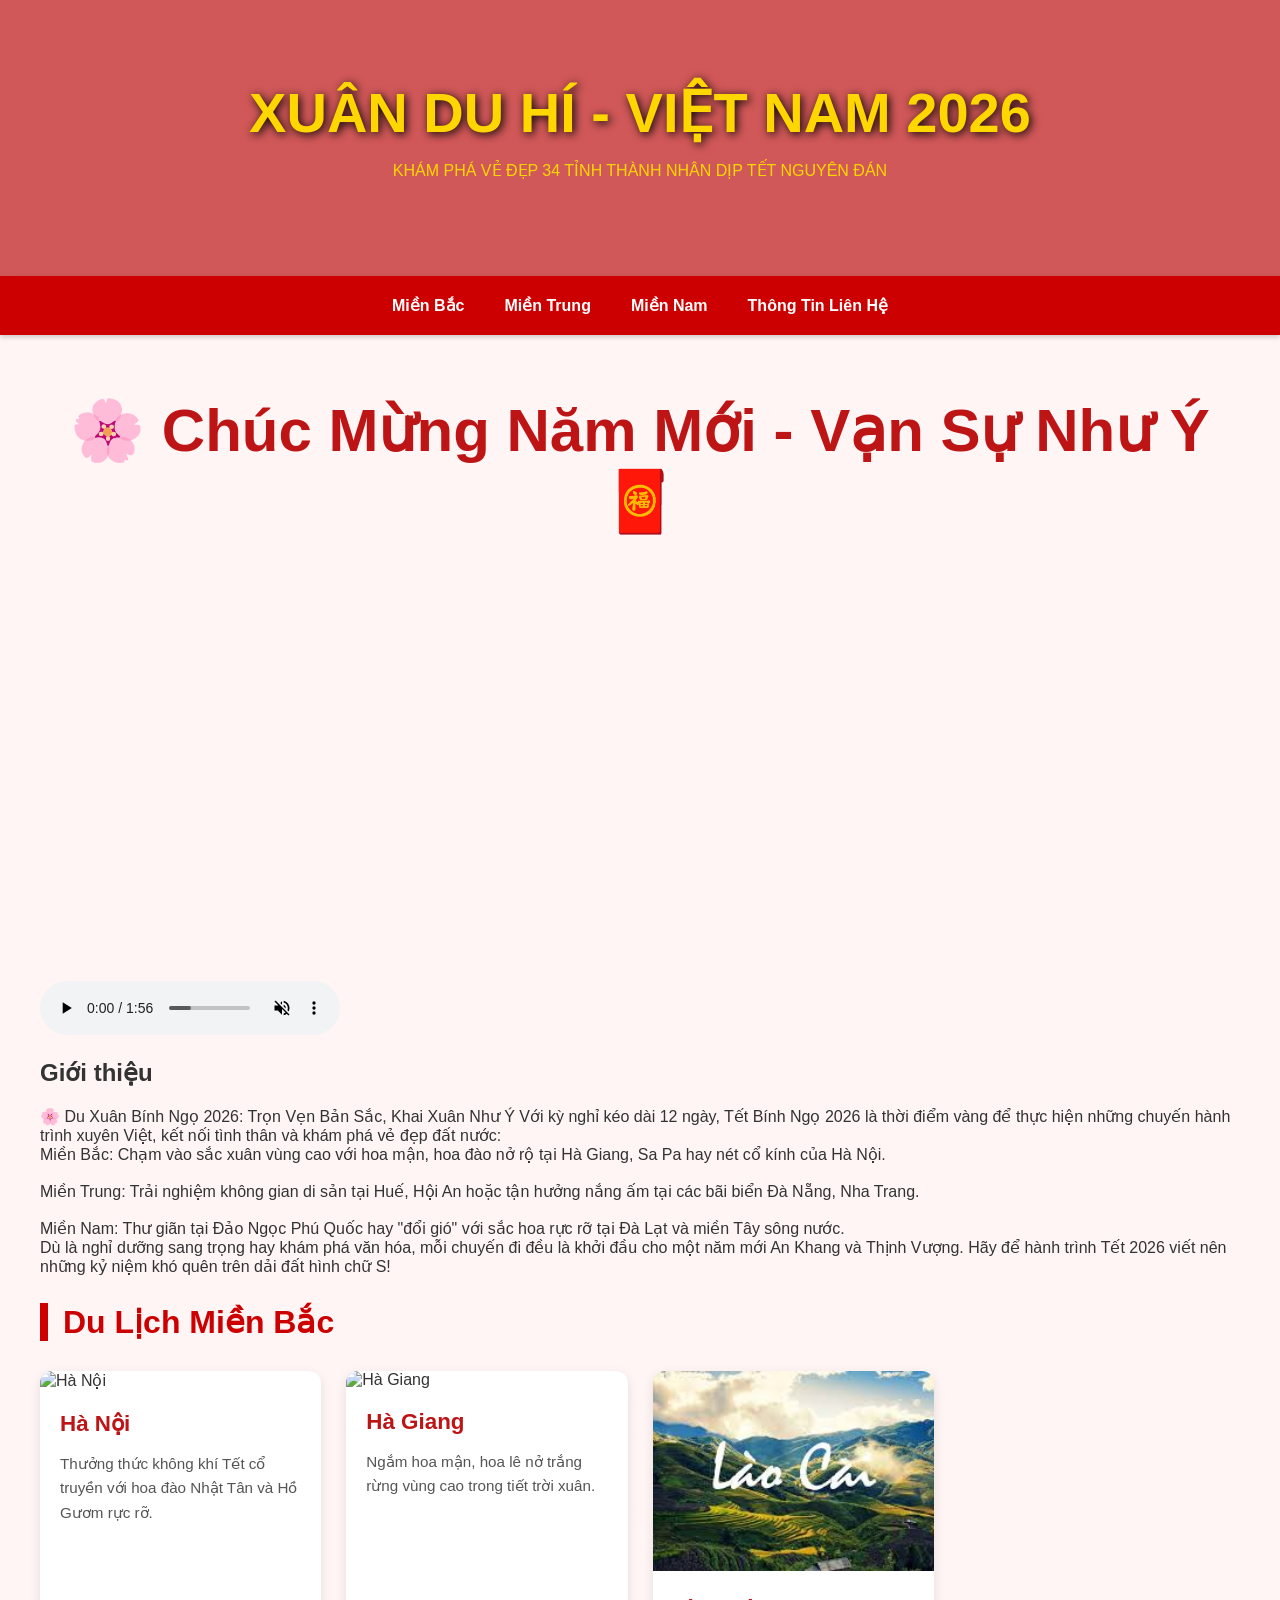
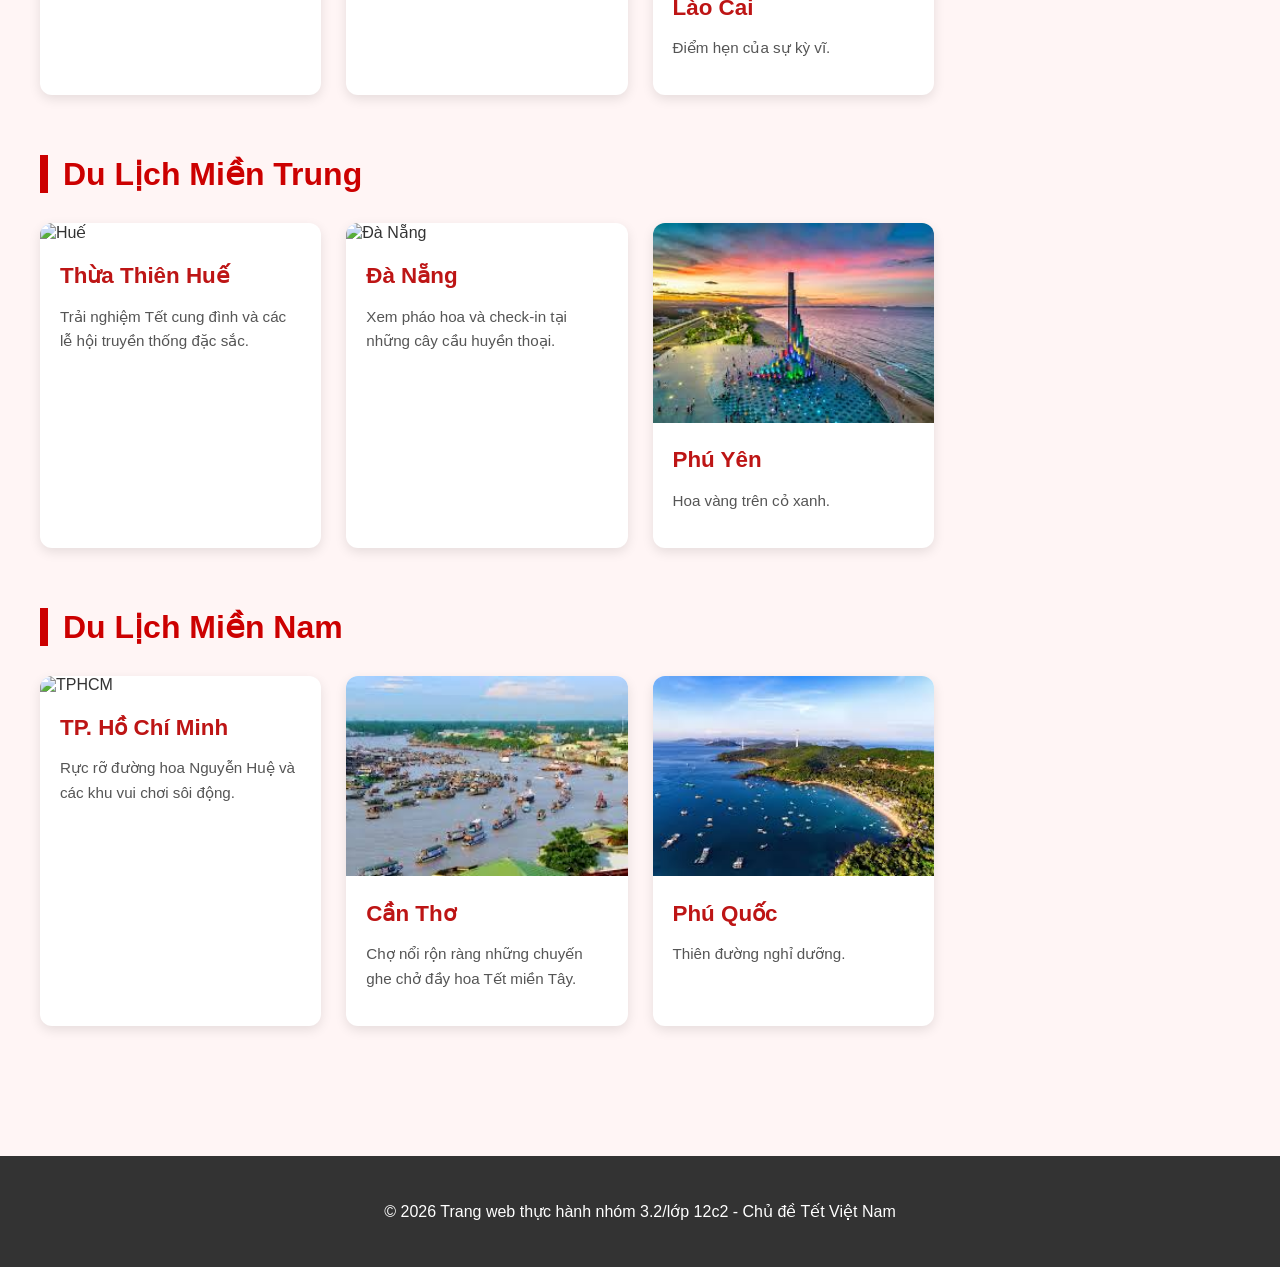
==== index.html @ bf4992bb "Add files via upload" ====
<!DOCTYPE html>
<html>
<head>
    <meta charset="UTF-8">
    <title>DU LỊCH TẾT 34 TỈNH THÀNH VIỆT NAM</title>
   <link rel="stylesheet" href="huyle.css">
</head>
<body>
    <header>
        <h1>XUÂN DU HÍ - VIỆT NAM 2026</h1>
        <p>KHÁM PHÁ VẺ ĐẸP 34 TỈNH THÀNH NHÂN DỊP TẾT NGUYÊN ĐÁN</p>
    </header>
    <nav>
        <a href="#mienbac">Miền Bắc</a>
        <a href="#mientrung">Miền Trung</a>
        <a href="#miennam">Miền Nam</a>
        <a href="https://dulichviet.com.vn/du-lich-trong-nuoc">Thông Tin Liên Hệ</a>
    </nav>
    <div class="container">
        <div class="tet-deco"><h1>🌸 Chúc Mừng Năm Mới - Vạn Sự Như Ý 🧧</h1></div>
		<video width="1200" height="400" autoplay muted loop>
  <source src="video304.mp4" type="video/mp4">
        </video>
    <audio controls autoplay muted loop>
  <source src="nhacnen.mp3"="audio/mpeg auto">
</audio>
        <section class="section">
            <h2>Giới thiệu</h2>
           <p>🌸 Du Xuân Bính Ngọ 2026: Trọn Vẹn Bản Sắc, Khai Xuân Như Ý
Với kỳ nghỉ kéo dài 12 ngày, Tết Bính Ngọ 2026 là thời điểm vàng để thực hiện những chuyến hành trình xuyên Việt, kết nối tình thân và khám phá vẻ đẹp đất nước:

<br>Miền Bắc: Chạm vào sắc xuân vùng cao với hoa mận, hoa đào nở rộ tại Hà Giang, Sa Pa hay nét cổ kính của Hà Nội.</br>

<br>Miền Trung: Trải nghiệm không gian di sản tại Huế, Hội An hoặc tận hưởng nắng ấm tại các bãi biển Đà Nẵng, Nha Trang.</br>

<br>Miền Nam: Thư giãn tại Đảo Ngọc Phú Quốc hay "đổi gió" với sắc hoa rực rỡ tại Đà Lạt và miền Tây sông nước.</br>

Dù là nghỉ dưỡng sang trọng hay khám phá văn hóa, mỗi chuyến đi đều là khởi đầu cho một năm mới An Khang và Thịnh Vượng. Hãy để hành trình Tết 2026 viết nên những kỷ niệm khó quên trên dải đất hình chữ S!
        </section>
        <section id="mienbac" class="region-section">
            <h2 class="region-title">Du Lịch Miền Bắc</h2>
            <div class="grid-provinces">
                <div class="card">
                    <img src="hanoi.JPG" alt="Hà Nội">
                    <div class="card-content">
                        <h3>Hà Nội</h3>
                        <p>Thưởng thức không khí Tết cổ truyền với hoa đào Nhật Tân và Hồ Gươm rực rỡ.</p>
                    </div>
                </div>
                <div class="card">
                    <img src="hagiang.JPG" alt="Hà Giang">
                    <div class="card-content">
                        <h3>Hà Giang</h3>
                        <p>Ngắm hoa mận, hoa lê nở trắng rừng vùng cao trong tiết trời xuân.</p>
                    </div>
                </div>
				<div class="card">
                    <img src="[data-uri]" alt="Lào Cai">
                    <div class="card-content">
                        <h3>Lào Cai</h3>
                        <p>Điểm hẹn của sự kỳ vĩ.</p>
                    </div>
                </div>
                </div>
        </section>
        <section id="mientrung" class="region-section">
            <h2 class="region-title">Du Lịch Miền Trung</h2>
            <div class="grid-provinces">
                <div class="card">
                    <img src="https://images.unsplash.com/photo-1585464231875-d9ef1f5ad396?auto=format&fit=crop&w=500&q=60" alt="Huế">
                    <div class="card-content">
                        <h3>Thừa Thiên Huế</h3>
                        <p>Trải nghiệm Tết cung đình và các lễ hội truyền thống đặc sắc.</p>
                    </div>
                </div>
                <div class="card">
                    <img src="https://images.unsplash.com/photo-1528127269322-539801943592?auto=format&fit=crop&w=500&q=60" alt="Đà Nẵng">
                    <div class="card-content">
                        <h3>Đà Nẵng</h3>
                        <p>Xem pháo hoa và check-in tại những cây cầu huyền thoại.</p>
                    </div>
                </div>
				<div class="card">
                    <img src="[data-uri]" alt="Phú Yên">
                    <div class="card-content">
                        <h3>Phú Yên</h3>
                        <p>Hoa vàng trên cỏ xanh.</p>
                    </div>
                </div>
        </section>
        <section id="miennam" class="region-section">
            <h2 class="region-title">Du Lịch Miền Nam</h2>
            <div class="grid-provinces">
                <div class="card">
                    <img src="https://images.unsplash.com/photo-1583417319070-4a69db38a482?auto=format&fit=crop&w=500&q=60" alt="TPHCM">
                    <div class="card-content">
                        <h3>TP. Hồ Chí Minh</h3>
                        <p>Rực rỡ đường hoa Nguyễn Huệ và các khu vui chơi sôi động.</p>
                    </div>
                </div>
                <div class="card">
                    <img src="[data-uri]" alt="Cần Thơ">
                    <div class="card-content">
                        <h3>Cần Thơ</h3>
                        <p>Chợ nổi rộn ràng những chuyến ghe chở đầy hoa Tết miền Tây.</p>
                    </div>
                </div>
				<div class="card">
                    <img src="[data-uri]" alt="Phú Quốc">
                    <div class="card-content">
                        <h3>Phú Quốc</h3>
                        <p>Thiên đường nghỉ dưỡng.</p>
                    </div>
                </div>
            </div>
        </section>
    </div>
    <footer>
        <p>&copy; 2026 Trang web thực hành nhóm 3.2/lớp 12c2 - Chủ đề Tết Việt Nam</p>
    </footer>
</body>
</html>
---- huyle.css ----
body { 
            font-family: 'Segoe UI', Tahoma, Geneva, Verdana, sans-serif;
            margin: 0;
            padding: 0;
            background-color: #fff5f5;
            color: #333;
            scroll-behavior: smooth; /* Cuộn mượt khi bấm menu */
        }
        header { 
            background: linear-gradient(rgba(189, 21, 21, 0.7), rgba(189, 21, 21, 0.7)), 
                        url('https://images.unsplash.com/photo-1583417319070-4a69db38a482?auto=format&fit=crop&w=1200&q=80');
            background-size: cover;
            background-position: center;
            color: gold;
            text-align: center;
            padding: 80px 20px; 
        }
        header h1 { 
            font-size: 3.5rem;
            margin: 0;
            text-transform: uppercase;
            text-shadow: 2px 2px 10px #000; 
        }
        nav { 
            background-color: #cc0000;
            position: sticky;
            top: 0;
            z-index: 1000;
            display: flex;
            justify-content: center;
            padding: 10px 0;
            box-shadow: 0 2px 5px rgba(0,0,0,0.2);
        }
        nav a {
            color: white;
            text-decoration: none;
            padding: 10px 20px;
            font-weight: bold;
            transition: 0.3s;
        }
        nav a:hover {
            background-color: gold;
            color: #cc0000;
            border-radius: 5px;
        }
        .container {
            max-width: 1200px;
            margin: auto;
            padding: 20px;
        }
        .region-section { margin-bottom: 60px; scroll-margin-top: 70px; }
        .region-title { 
            border-left: 8px solid #cc0000;
            padding-left: 15px;
            color: #cc0000;
            margin-bottom: 30px;
            font-size: 2rem;
        }
        .grid-provinces {
            display: grid;
            grid-template-columns: repeat(auto-fill, minmax(280px, 1fr));
            gap: 25px;
        }
        .card {
            background: white;
            border-radius: 12px;
            overflow: hidden;
            box-shadow: 0 4px 12px rgba(0,0,0,0.1);
            transition: transform 0.3s, box-shadow 0.3s;
        }
        .card:hover {
            transform: translateY(-10px);
            box-shadow: 0 10px 20px rgba(189, 21, 21, 0.2);
        }
        .card img { 
            width: 100%;
            height: 200px;
            object-fit: cover;
        }
        .card-content { padding: 20px; }
        .card-content h3 { 
            margin: 0 0 10px 0;
            color: #bd1515;
            font-size: 1.4rem;
        }
        .card-content p {
            font-size: 0.95rem;
            line-height: 1.6;
            color: #555;
        }
        .tet-deco { 
            text-align: center;
            font-size: 30px;
            margin: 40px 0;
            color: #bd1515;
        }
        footer { 
            background-color: #333;
            color: white;
            text-align: center;
            padding: 30px;
            margin-top: 50px;
        }
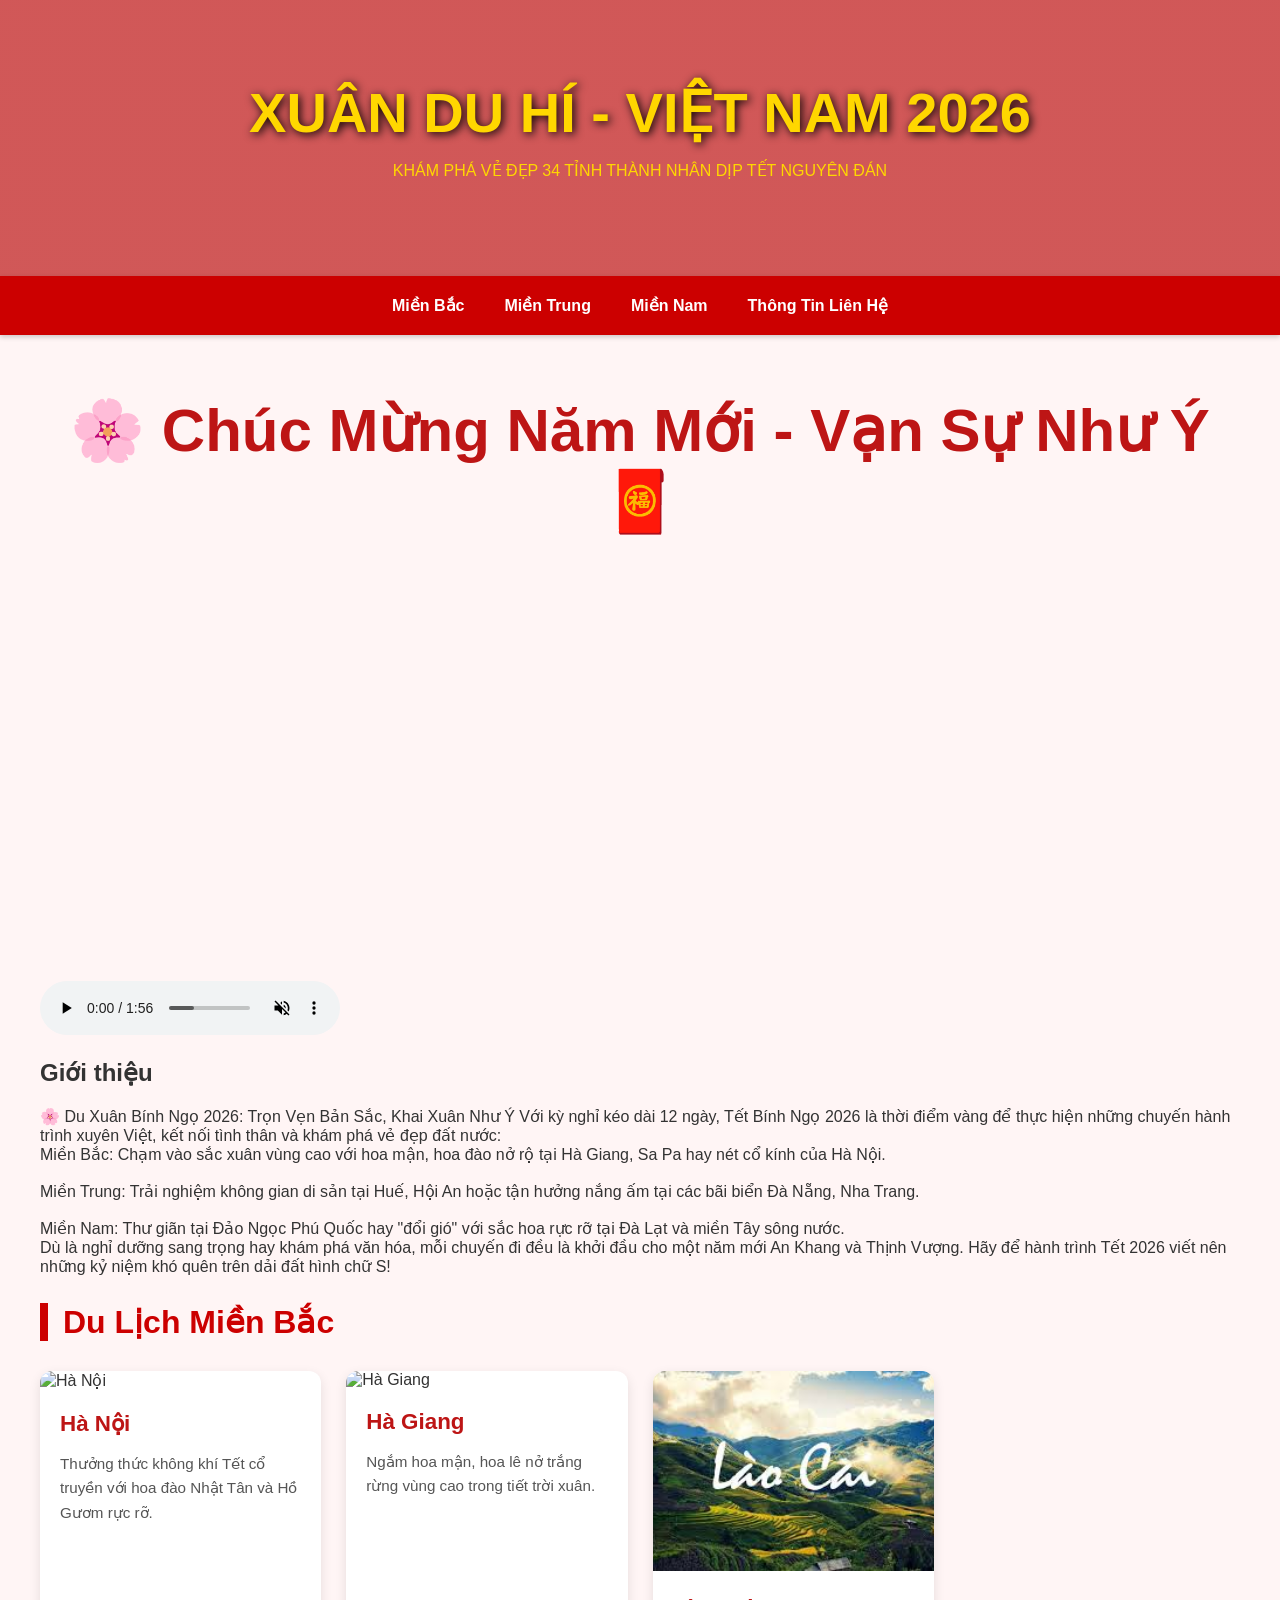
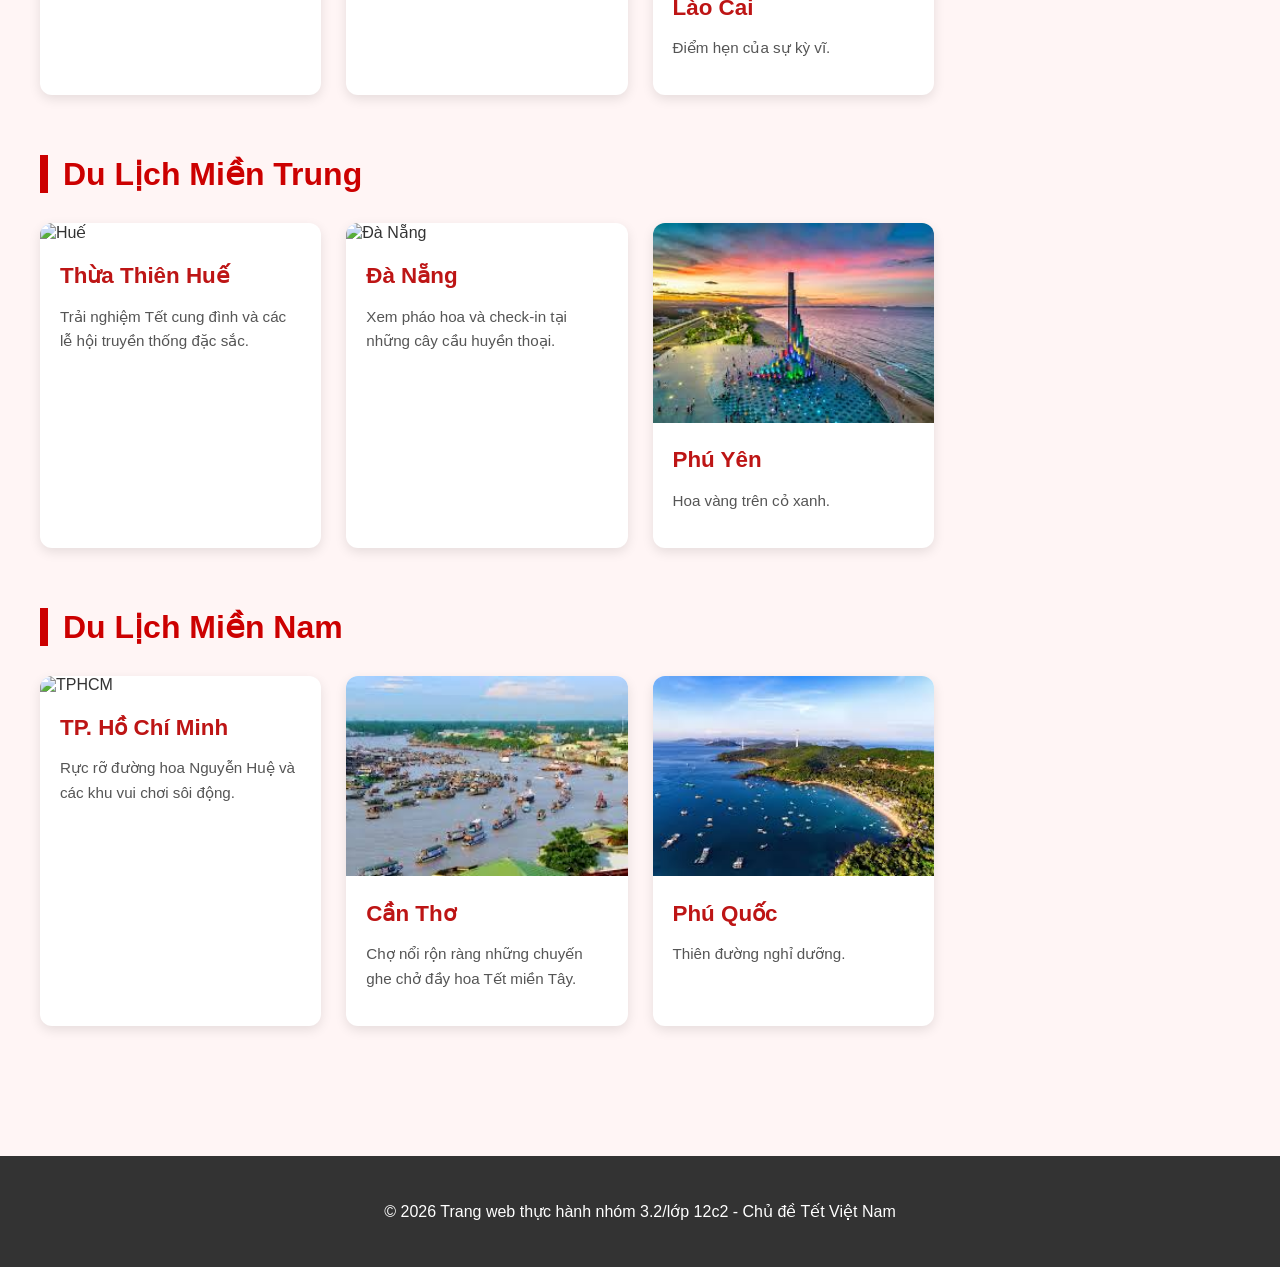
==== commit 91436625: "Add files via upload" ====
--- a/index.html
+++ b/index.html
@@ -41,14 +41,14 @@
             <h2 class="region-title">Du Lịch Miền Bắc</h2>
             <div class="grid-provinces">
                 <div class="card">
-                    <img src="hanoi.JPG" alt="Hà Nội">
+                    <img src="https://vov2.vov.vn/sites/default/files/styles/large/public/2022-03/doc-dao-le-hoi-van-hoa-du-lich-ha-noi-20201593134202.jpg" alt="Hà Nội">
                     <div class="card-content">
                         <h3>Hà Nội</h3>
                         <p>Thưởng thức không khí Tết cổ truyền với hoa đào Nhật Tân và Hồ Gươm rực rỡ.</p>
                     </div>
                 </div>
                 <div class="card">
-                    <img src="hagiang.JPG" alt="Hà Giang">
+                    <img src="https://encrypted-tbn0.gstatic.com/images?q=tbn:ANd9GcSsSFzoZ1efo_cVYdTqhw6OlSPblBAWtSU4uA&s" alt="Hà Giang">
                     <div class="card-content">
                         <h3>Hà Giang</h3>
                         <p>Ngắm hoa mận, hoa lê nở trắng rừng vùng cao trong tiết trời xuân.</p>
